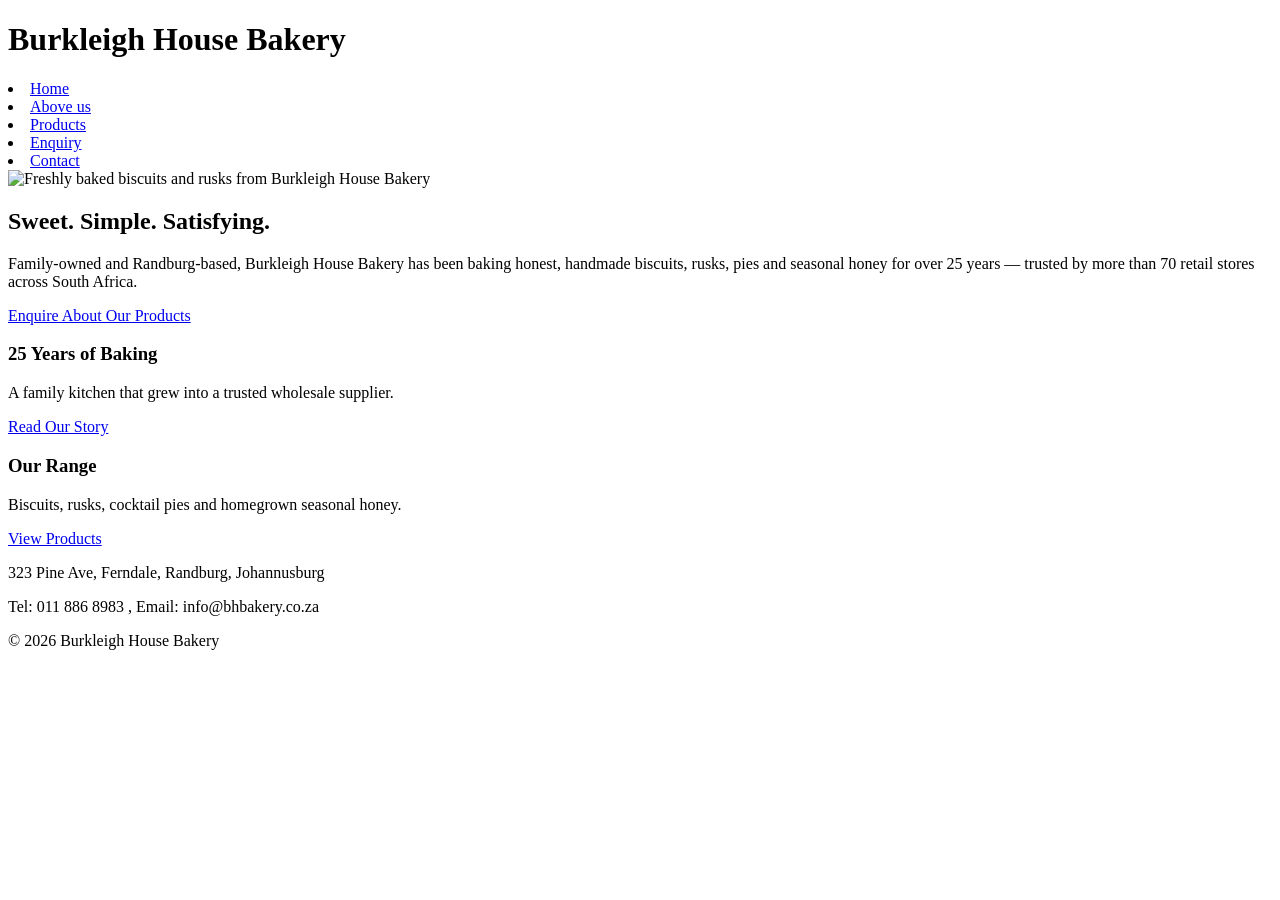
==== WEDE Project/index.html @ a34397e8 "Add files via upload" ====
<!doctype html>
<html class="no-js" lang="">

<head>
<meta charset="UTF-8">
  <meta name="viewpoint" content="width=device-width, intitial-scale=1.0">
  <title>Burkleigh House Bakery , Home</title>
</head>

<body>
<!--Header: site name/logo + navigation, repeated identically on every page -->
<header>
<h1>Burkleigh House Bakery</h1>
<nav>
  <u1>
    <li><a href="index.html">Home</a></li>
    <li><a href="About.html"> Above us</a></li>
    <li><a href="Products.html">Products</a></li>
    <li><a href="enquiry.html">Enquiry</a></li>
    <li><a href="contact.html">Contact</a></li>
  </u1>
</nav>
</header>

<main>
  <!--Hero section: first thing a visitor sees -->
  <section id="hero">
  <img src="https://static.wixstatic.com/media/281327_93aeba7a7245413db98a493f51b8d3d4~mv2.jpg/v1/fill/w_980,h_636,al_c,q_85,usm_0.66_1.00_0.01,enc_avif,quality_auto/281327_93aeba7a7245413db98a493f51b8d3d4~mv2.jpg" alt="Freshly baked biscuits and rusks from Burkleigh House Bakery" width="600" height="400">
  <h2>Sweet. Simple. Satisfying.</h2>
  <p>Family-owned and Randburg-based, Burkleigh House Bakery has been baking
    honest, handmade biscuits, rusks, pies and seasonal honey for over
    25 years &mdash; trusted by more than 70 retail stores across South Africa.</p>
  <a href="enquiry.html">Enquire About Our Products</a>
  </section>

  <!-- Short teaser sections linking out to another page -->
  <section id="highlights">
    <article>
      <h3>25 Years of Baking</h3>
      <p>A family kitchen that grew into a trusted wholesale supplier.</p>
      <a href="about.html">Read Our Story</a>
    </article>

    <article>
      <h3>Our Range</h3>
      <p>Biscuits, rusks, cocktail pies and homegrown seasonal honey.</p>
      <a href="products.html">View Products</a>
    </article>
  </section>
</main>
<!-- Footer: contact info, repeated identical on every page -->
<footer>
  <p>323 Pine Ave, Ferndale, Randburg, Johannusburg</p>
  <p> Tel: 011 886 8983 , Email: info@bhbakery.co.za</p>
  <p>&copy; 2026 Burkleigh House Bakery</p>
</footer>


  <script>


  </script>

</body>

</html>
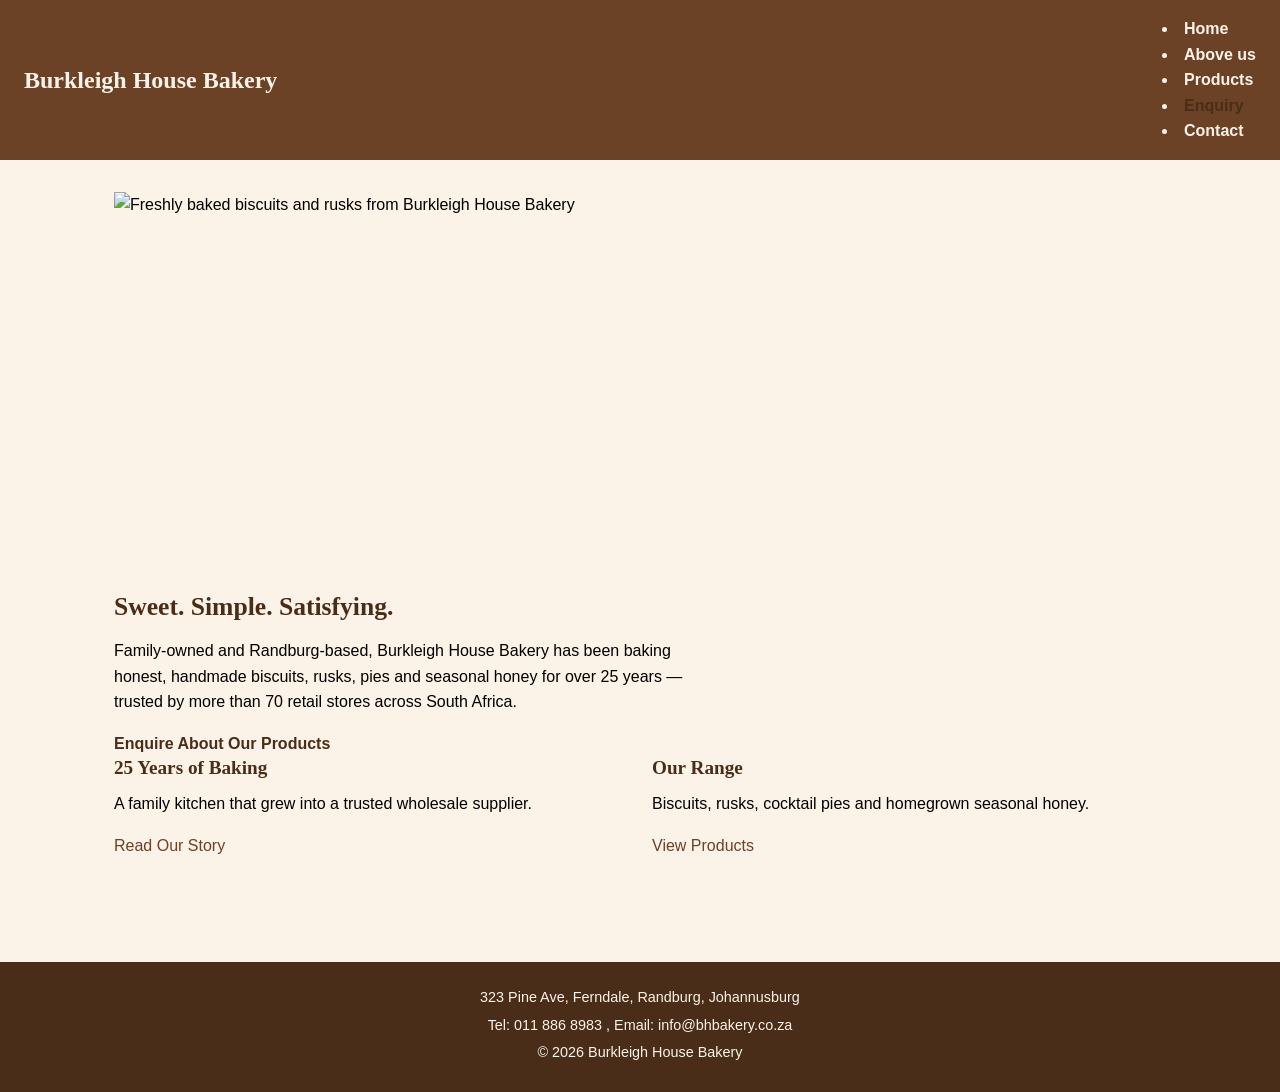
==== commit 6db91915: "Add files via upload" ====
--- a/WEDE Project/index.html
+++ b/WEDE Project/index.html
@@ -5,6 +5,7 @@
 <meta charset="UTF-8">
   <meta name="viewpoint" content="width=device-width, intitial-scale=1.0">
   <title>Burkleigh House Bakery , Home</title>
+  <link rel="stylesheet" href="css/style.css">
 </head>
 
 <body>
--- a/WEDE Project/css/style.css
+++ b/WEDE Project/css/style.css
@@ -0,0 +1,248 @@
+/*! HTML5 Boilerplate v9.0.1 | MIT License | https://html5boilerplate.com/ */
+
+/* main.css 3.0.0 | MIT License | https://github.com/h5bp/main.css#readme */
+/*
+ * What follows is the result of much research on cross-browser styling.
+ * Credit left inline and big thanks to Nicolas Gallagher, Jonathan Neal,
+ * Kroc Camen, and the H5BP dev community and team.
+ */
+*, *::before, *::after {
+  margin: 0;
+  padding: 0;
+  box-sizing: border-box;
+}
+/* ==========================================================================
+   1. Base styles: opinionated defaults
+   ========================================================================== */
+:root {
+  /* Colour scheme, defined once so it is easy to change everywhere */
+  --colour-cream: #FBF3E7;
+  --colour-brown: #6B4226;
+  --colour-brown-dark: #4A2D19;
+  --colour-mustard: #D9A441;
+  --font-heading: "Playing Display",Georgia, serif;
+  --font-body: "Open sans", Ariel,sans-serif;
+  --colour-text: #000000;
+}
+
+body {
+  font-family: var(--font-body);
+  font-size: 1rem;
+  line-height: 1.6;
+  color: var(--colour-text);
+  background-color: var(--colour-cream);
+}
+
+a {
+  color: var(--colour-brown);
+  text-decoration: none;
+}
+
+img {
+  /* Basic responsive-image technique: never overflow its container */
+  max-width: 100%;
+  height: auto;
+  display: block;
+}
+
+/* =========================================================
+   2. TYPOGRAPHY
+   ========================================================= */
+h1, h2, h3 {
+  font-family: var(--font-heading);
+  color: var(--colour-brown-dark);
+  line-height: 1.2;
+  margin-bottom: 0.6em;
+}
+
+h1 { font-size: 2rem; }
+h2 { font-size: 1.6rem; }
+h3 { font-size: 1.2rem; }
+
+p {
+  margin-bottom: 1em;
+  max-width: 65ch; /* keeps line length readable */
+}
+
+/* =========================================================
+   3. LAYOUT — header, nav, main container, footer
+   ========================================================= */
+.container {
+  max-width: 1100px;
+  margin: 0 auto;
+  padding: 0 1.5rem;
+}
+
+header {
+  background-color: var(--colour-brown);
+  color: var(--colour-cream);
+  padding: 1rem 1.5rem;
+  display: flex;
+  flex-wrap: wrap;
+  align-items: center;
+  justify-content: space-between;
+}
+
+header h1 {
+  color: var(--colour-cream);
+  font-size: 1.5rem;
+  margin: 0;
+}
+
+nav ul {
+  list-style: none;
+  display: flex;
+  gap: 1.5rem;
+}
+
+nav a {
+  color: var(--colour-cream);
+  font-weight: 600;
+}
+
+nav a:hover,
+nav a:focus {
+  color: var(--colour-mustard);
+}
+
+main {
+  max-width: 1100px;
+  margin: 0 auto;
+  padding: 2rem 1.5rem;
+}
+
+footer {
+  background-color: var(--colour-brown-dark);
+  color: var(--colour-cream);
+  text-align: center;
+  padding: 1.5rem;
+  margin-top: 3rem;
+}
+
+footer p {
+  max-width: none;
+  margin-bottom: 0.3em;
+  font-size: 0.9rem;
+}
+
+/* =========================================================
+   4. VISUAL STYLES — cards, buttons, interactive states
+   ========================================================= */
+#highlights,
+#biscuits, #rusks, #pies, #honey {
+  background: #fff;
+  border-radius: 8px;
+  padding: 1.5rem;
+  margin-bottom: 1.5rem;
+  box-shadow: 0 2px 6px rgba(0, 0, 0, 0.08);
+}
+
+/* Product/highlight sections laid out as a grid on desktop */
+#highlights {
+  display: grid;
+  grid-template-columns: repeat(2, 1fr);
+  gap: 1.5rem;
+  background: none;
+  box-shadow: none;
+  padding: 0;
+}
+
+a[href="enquiry.html"],
+button[type="submit"] {
+  color: var(--colour-cream);
+  color: var(--colour-brown-dark);
+  font-weight: 700;
+  cursor: pointer;
+  transition: background-color 0.2s ease;
+}
+
+a[href="enquiry.html"]:hover,
+button[type="submit"]:hover,
+a[href="enquiry.html"]:focus,
+button[type="submit"]:focus {
+  background-color: var(--colour-brown);
+  color: var(--colour-cream);
+}
+
+button[type="submit"]:active {
+  transform: scale(0.98);
+}
+
+/* =========================================================
+   5. FORMS
+   ========================================================= */
+form {
+  display: flex;
+  flex-direction: column;
+  gap: 0.4rem;
+  max-width: 500px;
+  background: #fff;
+  padding: 1.5rem;
+  border-radius: 8px;
+  box-shadow: 0 2px 6px rgba(0, 0, 0, 0.08);
+}
+
+label {
+  font-weight: 600;
+  margin-top: 0.6rem;
+}
+
+input, select, textarea {
+  padding: 0.6rem;
+  border: 1px solid #ccc;
+  border-radius: 4px;
+  font-family: var(--font-body);
+  font-size: 1rem;
+}
+
+input:focus, select:focus, textarea:focus {
+  outline: 2px solid var(--colour-mustard);
+  border-color: var(--colour-mustard);
+}
+
+button[type="submit"] {
+  margin-top: 1rem;
+  width: fit-content;
+}
+
+/* =========================================================
+   6. RESPONSIVE BREAKPOINTS
+   ========================================================= */
+
+/* Tablet: switch the two-column highlight/product grid to one column */
+@media (max-width: 768px) {
+  #highlights {
+    grid-template-columns: 1fr;
+  }
+
+  header {
+    flex-direction: column;
+    align-items: flex-start;
+  }
+
+  nav ul {
+    margin-top: 0.8rem;
+    gap: 1rem;
+    flex-wrap: wrap;
+  }
+}
+
+/* Mobile: smaller headings, tighter spacing, full-width buttons */
+@media (max-width: 480px) {
+  h1 { font-size: 1.5rem; }
+  h2 { font-size: 1.3rem; }
+  h3 { font-size: 1.1rem; }
+
+  main {
+    padding: 1.5rem 1rem;
+  }
+
+  nav ul {
+    flex-direction: column;
+    gap: 0.6rem;
+  }
+
+  form {
+    padding: 1rem;
+  }
+}
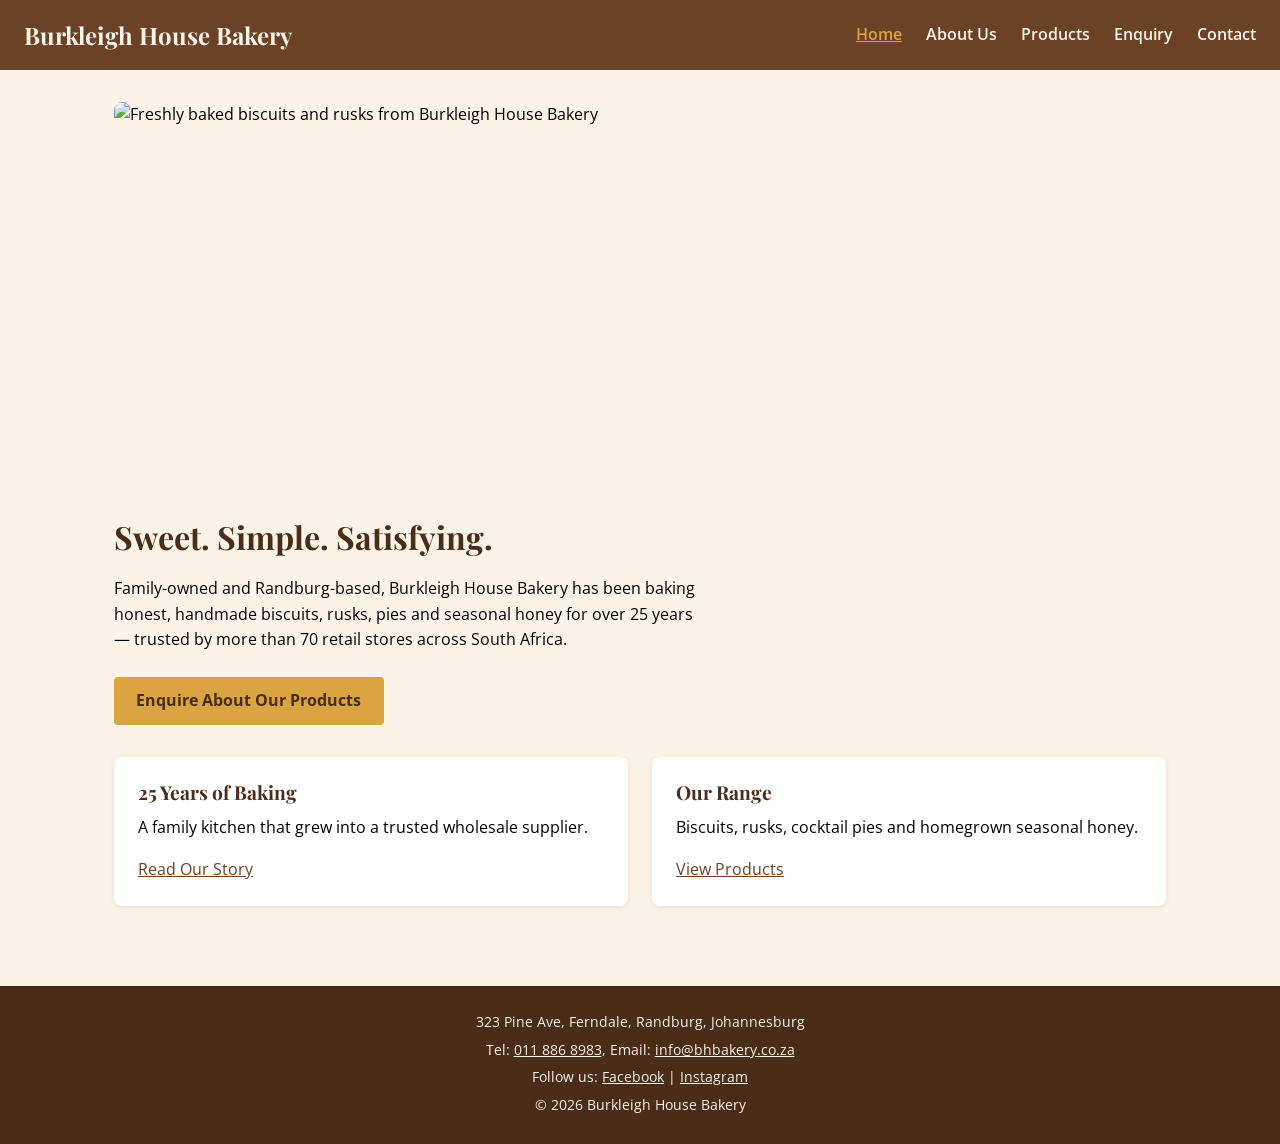
==== commit d9aecbcd: "Add files via upload" ====
--- a/WEDE Project/index.html
+++ b/WEDE Project/index.html
@@ -1,67 +1,69 @@
-<!doctype html>
-<html class="no-js" lang="">
+<!DOCTYPE html>
+<html lang="en">
+<head>
+  <meta charset="UTF-8">
+  <meta name="viewport" content="width=device-width, initial-scale=1.0">
+  <title>Burkleigh House Bakery | Handmade Biscuits &amp; Rusks, Randburg</title>
+  <meta name="description" content="Family-owned Randburg bakery with 25 years of experience. Handmade biscuits, rusks, cocktail pies and seasonal honey for retail stores across South Africa.">
+  <meta property="og:title" content="Burkleigh House Bakery">
+  <meta property="og:description" content="Sweet. Simple. Satisfying. Handmade biscuits, rusks, cocktail pies and seasonal honey from Randburg.">
+  <meta property="og:type" content="website">
+  <link rel="preconnect" href="https://fonts.googleapis.com">
+  <link rel="preconnect" href="https://fonts.gstatic.com" crossorigin>
+  <link href="https://fonts.googleapis.com/css2?family=Open+Sans:wght@400;600;700&family=Playfair+Display:wght@700&display=swap" rel="stylesheet">
+  <link rel="stylesheet" href="css/style.css">
+  <script src="js/main.js" defer></script>
+</head>
+<body>
 
-<head>
-<meta charset="UTF-8">
-  <meta name="viewpoint" content="width=device-width, intitial-scale=1.0">
-  <title>Burkleigh House Bakery , Home</title>
-  <link rel="stylesheet" href="css/style.css">
-</head>
-
-<body>
-<!--Header: site name/logo + navigation, repeated identically on every page -->
 <header>
-<h1>Burkleigh House Bakery</h1>
-<nav>
-  <u1>
-    <li><a href="index.html">Home</a></li>
-    <li><a href="About.html"> Above us</a></li>
-    <li><a href="Products.html">Products</a></li>
-    <li><a href="enquiry.html">Enquiry</a></li>
-    <li><a href="contact.html">Contact</a></li>
-  </u1>
-</nav>
+  <p class="site-name">Burkleigh House Bakery</p>
+  <button type="button" class="menu-btn" id="menu-btn" aria-expanded="false" aria-controls="main-nav">Menu</button>
+  <nav id="main-nav" aria-label="Main">
+    <ul>
+      <li><a href="index.html" aria-current="page">Home</a></li>
+      <li><a href="About.html">About Us</a></li>
+      <li><a href="Products.html">Products</a></li>
+      <li><a href="enquiry.html">Enquiry</a></li>
+      <li><a href="contact.html">Contact</a></li>
+    </ul>
+  </nav>
 </header>
 
 <main>
-  <!--Hero section: first thing a visitor sees -->
   <section id="hero">
-  <img src="https://static.wixstatic.com/media/281327_93aeba7a7245413db98a493f51b8d3d4~mv2.jpg/v1/fill/w_980,h_636,al_c,q_85,usm_0.66_1.00_0.01,enc_avif,quality_auto/281327_93aeba7a7245413db98a493f51b8d3d4~mv2.jpg" alt="Freshly baked biscuits and rusks from Burkleigh House Bakery" width="600" height="400">
-  <h2>Sweet. Simple. Satisfying.</h2>
-  <p>Family-owned and Randburg-based, Burkleigh House Bakery has been baking
-    honest, handmade biscuits, rusks, pies and seasonal honey for over
-    25 years &mdash; trusted by more than 70 retail stores across South Africa.</p>
-  <a href="enquiry.html">Enquire About Our Products</a>
+    <img src="https://static.wixstatic.com/media/281327_93aeba7a7245413db98a493f51b8d3d4~mv2.jpg/v1/fill/w_980,h_636,al_c,q_85,usm_0.66_1.00_0.01,enc_avif,quality_auto/281327_93aeba7a7245413db98a493f51b8d3d4~mv2.jpg" alt="Freshly baked biscuits and rusks from Burkleigh House Bakery" width="600" height="400">
+    <h1>Sweet. Simple. Satisfying.</h1>
+    <p>Family-owned and Randburg-based, Burkleigh House Bakery has been baking
+      honest, handmade biscuits, rusks, pies and seasonal honey for over
+      25 years &mdash; trusted by more than 70 retail stores across South Africa.</p>
+    <a href="enquiry.html" class="btn">Enquire About Our Products</a>
   </section>
 
-  <!-- Short teaser sections linking out to another page -->
   <section id="highlights">
     <article>
-      <h3>25 Years of Baking</h3>
+      <h2>25 Years of Baking</h2>
       <p>A family kitchen that grew into a trusted wholesale supplier.</p>
-      <a href="about.html">Read Our Story</a>
+      <a href="About.html">Read Our Story</a>
     </article>
 
     <article>
-      <h3>Our Range</h3>
+      <h2>Our Range</h2>
       <p>Biscuits, rusks, cocktail pies and homegrown seasonal honey.</p>
-      <a href="products.html">View Products</a>
+      <a href="Products.html">View Products</a>
     </article>
   </section>
 </main>
-<!-- Footer: contact info, repeated identical on every page -->
+
 <footer>
-  <p>323 Pine Ave, Ferndale, Randburg, Johannusburg</p>
-  <p> Tel: 011 886 8983 , Email: info@bhbakery.co.za</p>
+  <p>323 Pine Ave, Ferndale, Randburg, Johannesburg</p>
+  <p>Tel: <a href="tel:+27118868983">011 886 8983</a>, Email: <a href="mailto:info@bhbakery.co.za">info@bhbakery.co.za</a></p>
+  <p>Follow us:
+    <a href="https://www.facebook.com/" target="_blank" rel="noopener noreferrer">Facebook</a> |
+    <a href="https://www.instagram.com/" target="_blank" rel="noopener noreferrer">Instagram</a>
+  </p>
   <p>&copy; 2026 Burkleigh House Bakery</p>
 </footer>
 
-
-  <script>
-
-
-  </script>
-
 </body>
-
 </html>
--- a/WEDE Project/css/style.css
+++ b/WEDE Project/css/style.css
@@ -1,28 +1,23 @@
 /*! HTML5 Boilerplate v9.0.1 | MIT License | https://html5boilerplate.com/ */
 
-/* main.css 3.0.0 | MIT License | https://github.com/h5bp/main.css#readme */
-/*
- * What follows is the result of much research on cross-browser styling.
- * Credit left inline and big thanks to Nicolas Gallagher, Jonathan Neal,
- * Kroc Camen, and the H5BP dev community and team.
- */
 *, *::before, *::after {
   margin: 0;
   padding: 0;
   box-sizing: border-box;
 }
-/* ==========================================================================
-   1. Base styles: opinionated defaults
-   ========================================================================== */
+
+/* =========================================================
+   1. BASE STYLES
+   ========================================================= */
 :root {
-  /* Colour scheme, defined once so it is easy to change everywhere */
   --colour-cream: #FBF3E7;
   --colour-brown: #6B4226;
   --colour-brown-dark: #4A2D19;
   --colour-mustard: #D9A441;
-  --font-heading: "Playing Display",Georgia, serif;
-  --font-body: "Open sans", Ariel,sans-serif;
+  --colour-error: #B00020;
   --colour-text: #000000;
+  --font-heading: "Playfair Display", Georgia, serif;
+  --font-body: "Open Sans", Arial, sans-serif;
 }
 
 body {
@@ -35,14 +30,21 @@
 
 a {
   color: var(--colour-brown);
-  text-decoration: none;
 }
 
 img {
-  /* Basic responsive-image technique: never overflow its container */
   max-width: 100%;
   height: auto;
   display: block;
+}
+
+:focus-visible {
+  outline: 3px solid var(--colour-brown-dark);
+  outline-offset: 2px;
+}
+
+[hidden] {
+  display: none !important;
 }
 
 /* =========================================================
@@ -56,23 +58,17 @@
 }
 
 h1 { font-size: 2rem; }
-h2 { font-size: 1.6rem; }
+h2 { font-size: 1.6rem; margin-top: 1.5rem; }
 h3 { font-size: 1.2rem; }
 
 p {
   margin-bottom: 1em;
-  max-width: 65ch; /* keeps line length readable */
-}
-
-/* =========================================================
-   3. LAYOUT — header, nav, main container, footer
-   ========================================================= */
-.container {
-  max-width: 1100px;
-  margin: 0 auto;
-  padding: 0 1.5rem;
-}
-
+  max-width: 65ch;
+}
+
+/* =========================================================
+   3. LAYOUT: header, nav, main, footer
+   ========================================================= */
 header {
   background-color: var(--colour-brown);
   color: var(--colour-cream);
@@ -83,10 +79,23 @@
   justify-content: space-between;
 }
 
-header h1 {
+.site-name {
+  font-family: var(--font-heading);
+  font-size: 1.5rem;
+  font-weight: 700;
+  margin: 0;
+}
+
+.menu-btn {
+  display: none;
+  background: none;
   color: var(--colour-cream);
-  font-size: 1.5rem;
-  margin: 0;
+  border: 1px solid var(--colour-cream);
+  border-radius: 4px;
+  padding: 0.4rem 0.9rem;
+  font-family: var(--font-body);
+  font-size: 1rem;
+  cursor: pointer;
 }
 
 nav ul {
@@ -98,11 +107,17 @@
 nav a {
   color: var(--colour-cream);
   font-weight: 600;
+  text-decoration: none;
 }
 
 nav a:hover,
-nav a:focus {
+nav a:focus,
+nav a[aria-current="page"] {
   color: var(--colour-mustard);
+}
+
+nav a[aria-current="page"] {
+  text-decoration: underline;
 }
 
 main {
@@ -125,51 +140,216 @@
   font-size: 0.9rem;
 }
 
-/* =========================================================
-   4. VISUAL STYLES — cards, buttons, interactive states
-   ========================================================= */
-#highlights,
-#biscuits, #rusks, #pies, #honey {
-  background: #fff;
-  border-radius: 8px;
-  padding: 1.5rem;
-  margin-bottom: 1.5rem;
-  box-shadow: 0 2px 6px rgba(0, 0, 0, 0.08);
-}
-
-/* Product/highlight sections laid out as a grid on desktop */
+footer a {
+  color: var(--colour-cream);
+}
+
+header :focus-visible,
+footer :focus-visible {
+  outline-color: var(--colour-mustard);
+}
+
+/* =========================================================
+   4. BUTTONS AND CARDS
+   ========================================================= */
+.btn {
+  display: inline-block;
+  background-color: var(--colour-mustard);
+  color: var(--colour-brown-dark);
+  font-family: var(--font-body);
+  font-size: 1rem;
+  font-weight: 700;
+  text-decoration: none;
+  padding: 0.7rem 1.4rem;
+  border: none;
+  border-radius: 4px;
+  cursor: pointer;
+  transition: background-color 0.2s ease;
+}
+
+.btn:hover,
+.btn:focus {
+  background-color: var(--colour-brown);
+  color: var(--colour-cream);
+}
+
+#hero img {
+  border-radius: 8px;
+  margin-bottom: 1rem;
+}
+
+#hero .btn {
+  margin-top: 0.5rem;
+}
+
 #highlights {
   display: grid;
   grid-template-columns: repeat(2, 1fr);
   gap: 1.5rem;
+  margin-top: 2rem;
+}
+
+.card,
+#highlights article {
+  background: #fff;
+  border-radius: 8px;
+  padding: 1.5rem;
+  box-shadow: 0 2px 6px rgba(0, 0, 0, 0.08);
+  transition: transform 0.2s ease, box-shadow 0.2s ease;
+}
+
+.card:hover,
+#highlights article:hover {
+  transform: translateY(-4px);
+  box-shadow: 0 6px 14px rgba(0, 0, 0, 0.15);
+}
+
+#highlights h2 {
+  font-size: 1.2rem;
+  margin-top: 0;
+}
+
+/* =========================================================
+   5. PRODUCTS: search controls, product grid, gallery, lightbox
+   ========================================================= */
+.controls {
+  display: flex;
+  flex-wrap: wrap;
+  gap: 1rem;
+  margin-bottom: 1rem;
+}
+
+.control {
+  display: flex;
+  flex-direction: column;
+  gap: 0.2rem;
+}
+
+.control label {
+  margin-top: 0;
+}
+
+.product-grid {
+  display: grid;
+  grid-template-columns: repeat(auto-fill, minmax(240px, 1fr));
+  gap: 1.5rem;
+}
+
+.card img {
+  border-radius: 6px;
+  margin-bottom: 0.8rem;
+}
+
+.price {
+  font-weight: 700;
+  color: var(--colour-brown);
+}
+
+.gallery {
+  display: grid;
+  grid-template-columns: repeat(auto-fill, minmax(150px, 1fr));
+  gap: 1rem;
+}
+
+.gallery img {
+  width: 100%;
+  aspect-ratio: 3 / 2;
+  object-fit: cover;
+  border-radius: 8px;
+  cursor: pointer;
+  transition: transform 0.2s ease;
+}
+
+.gallery img:hover {
+  transform: scale(1.04);
+}
+
+.lightbox {
+  position: fixed;
+  inset: 0;
+  z-index: 1000;
+  display: flex;
+  flex-direction: column;
+  align-items: center;
+  justify-content: center;
+  padding: 1rem;
+  background: rgba(0, 0, 0, 0.85);
+  animation: fadeIn 0.3s ease;
+}
+
+.lightbox img {
+  width: auto;
+  max-width: 95%;
+  max-height: 80vh;
+  border-radius: 8px;
+}
+
+.lightbox p {
+  color: #fff;
+  margin: 0.8rem 0 0;
+  text-align: center;
+}
+
+.lightbox-close {
+  position: absolute;
+  top: 1rem;
+  right: 1.2rem;
   background: none;
-  box-shadow: none;
-  padding: 0;
-}
-
-a[href="enquiry.html"],
-button[type="submit"] {
-  color: var(--colour-cream);
+  border: none;
+  color: #fff;
+  font-size: 2.5rem;
+  line-height: 1;
+  cursor: pointer;
+}
+
+.lightbox :focus-visible {
+  outline-color: var(--colour-mustard);
+}
+
+/* =========================================================
+   6. ACCORDION
+   ========================================================= */
+.accordion {
+  max-width: 700px;
+}
+
+.acc-btn {
+  display: block;
+  width: 100%;
+  margin-top: 0.5rem;
+  padding: 0.9rem 1rem;
+  text-align: left;
+  font-family: var(--font-body);
+  font-size: 1rem;
+  font-weight: 600;
   color: var(--colour-brown-dark);
-  font-weight: 700;
+  background: #fff;
+  border: 1px solid #ccc;
+  border-radius: 4px;
   cursor: pointer;
   transition: background-color 0.2s ease;
 }
 
-a[href="enquiry.html"]:hover,
-button[type="submit"]:hover,
-a[href="enquiry.html"]:focus,
-button[type="submit"]:focus {
-  background-color: var(--colour-brown);
-  color: var(--colour-cream);
-}
-
-button[type="submit"]:active {
-  transform: scale(0.98);
-}
-
-/* =========================================================
-   5. FORMS
+.acc-btn:hover,
+.acc-btn[aria-expanded="true"] {
+  background-color: var(--colour-mustard);
+}
+
+.acc-panel {
+  padding: 0.8rem 1rem 0;
+  background: #fff;
+  border: 1px solid #ccc;
+  border-top: none;
+  animation: fadeIn 0.3s ease;
+}
+
+@keyframes fadeIn {
+  from { opacity: 0; }
+  to   { opacity: 1; }
+}
+
+/* =========================================================
+   7. FORMS
    ========================================================= */
 form {
   display: flex;
@@ -189,7 +369,7 @@
 
 input, select, textarea {
   padding: 0.6rem;
-  border: 1px solid #ccc;
+  border: 1px solid #767676;
   border-radius: 4px;
   font-family: var(--font-body);
   font-size: 1rem;
@@ -200,34 +380,128 @@
   border-color: var(--colour-mustard);
 }
 
-button[type="submit"] {
+fieldset {
+  display: flex;
+  flex-direction: column;
+  gap: 0.4rem;
+  margin-top: 0.8rem;
+  padding: 0.8rem 1rem;
+  border: 1px solid #767676;
+  border-radius: 4px;
+}
+
+legend {
+  font-weight: 600;
+  padding: 0 0.4rem;
+}
+
+.choice {
+  display: flex;
+  align-items: center;
+  gap: 0.5rem;
+  margin-top: 0;
+  font-weight: 400;
+}
+
+input[type="checkbox"],
+input[type="radio"] {
+  width: 1.1rem;
+  height: 1.1rem;
+  padding: 0;
+  accent-color: var(--colour-brown);
+}
+
+form .btn {
   margin-top: 1rem;
   width: fit-content;
 }
 
-/* =========================================================
-   6. RESPONSIVE BREAKPOINTS
-   ========================================================= */
-
-/* Tablet: switch the two-column highlight/product grid to one column */
+/* Error messages: red text plus a red border, so colour is not the only signal */
+.error {
+  min-height: 1.2em;
+  color: var(--colour-error);
+  font-size: 0.9rem;
+}
+
+input.invalid,
+select.invalid,
+textarea.invalid {
+  border: 2px solid var(--colour-error);
+}
+
+fieldset.invalid {
+  border: 2px solid var(--colour-error);
+}
+
+/* Response panel shown after a valid submit */
+.form-response {
+  max-width: 500px;
+  padding: 1.5rem;
+  background: #fff;
+  border-left: 6px solid var(--colour-mustard);
+  border-radius: 8px;
+  box-shadow: 0 2px 6px rgba(0, 0, 0, 0.08);
+  animation: fadeIn 0.3s ease;
+}
+
+.form-response h2 {
+  margin-top: 0;
+}
+
+.resp-summary dt {
+  margin-top: 0.6rem;
+  font-weight: 600;
+}
+
+.resp-summary dd {
+  margin-left: 0;
+}
+
+.form-response .btn {
+  margin: 1.2rem 0.5rem 0 0;
+}
+
+/* =========================================================
+   8. MAP
+   ========================================================= */
+#map {
+  height: 320px;
+  max-width: 700px;
+  border-radius: 8px;
+  margin-bottom: 1.5rem;
+}
+
+/* =========================================================
+   9. RESPONSIVE BREAKPOINTS
+   ========================================================= */
+
+/* Tablet: one-column highlights, menu button replaces the nav bar */
 @media (max-width: 768px) {
   #highlights {
     grid-template-columns: 1fr;
   }
 
-  header {
+  .menu-btn {
+    display: block;
+  }
+
+  header nav {
+    width: 100%;
+  }
+
+  nav ul {
+    display: none;
     flex-direction: column;
-    align-items: flex-start;
-  }
-
-  nav ul {
+    gap: 0.6rem;
     margin-top: 0.8rem;
-    gap: 1rem;
-    flex-wrap: wrap;
-  }
-}
-
-/* Mobile: smaller headings, tighter spacing, full-width buttons */
+  }
+
+  nav.open ul {
+    display: flex;
+  }
+}
+
+/* Mobile: smaller headings, tighter spacing, one product per row */
 @media (max-width: 480px) {
   h1 { font-size: 1.5rem; }
   h2 { font-size: 1.3rem; }
@@ -237,12 +511,19 @@
     padding: 1.5rem 1rem;
   }
 
-  nav ul {
-    flex-direction: column;
-    gap: 0.6rem;
+  .product-grid {
+    grid-template-columns: 1fr;
   }
 
   form {
     padding: 1rem;
   }
 }
+
+/* Respect people who turn animations off in their device settings */
+@media (prefers-reduced-motion: reduce) {
+  * {
+    animation: none !important;
+    transition: none !important;
+  }
+}
